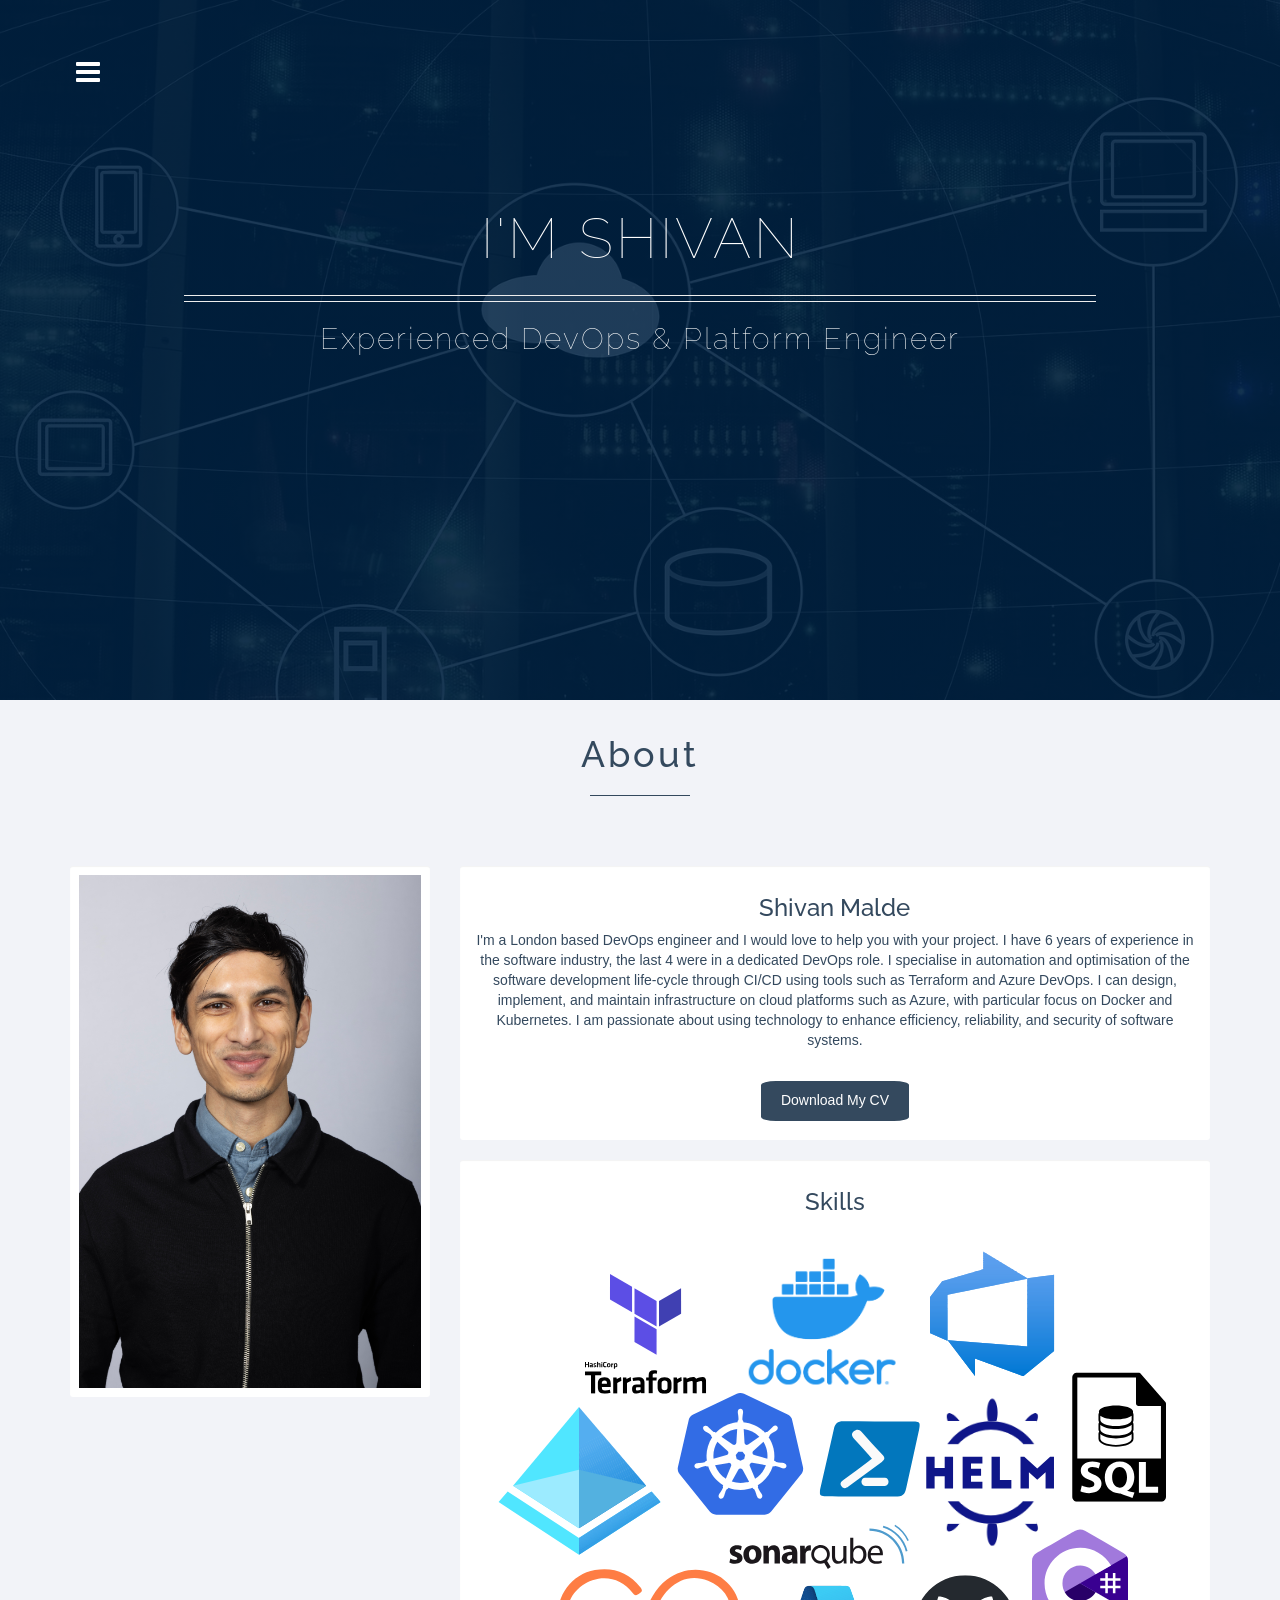
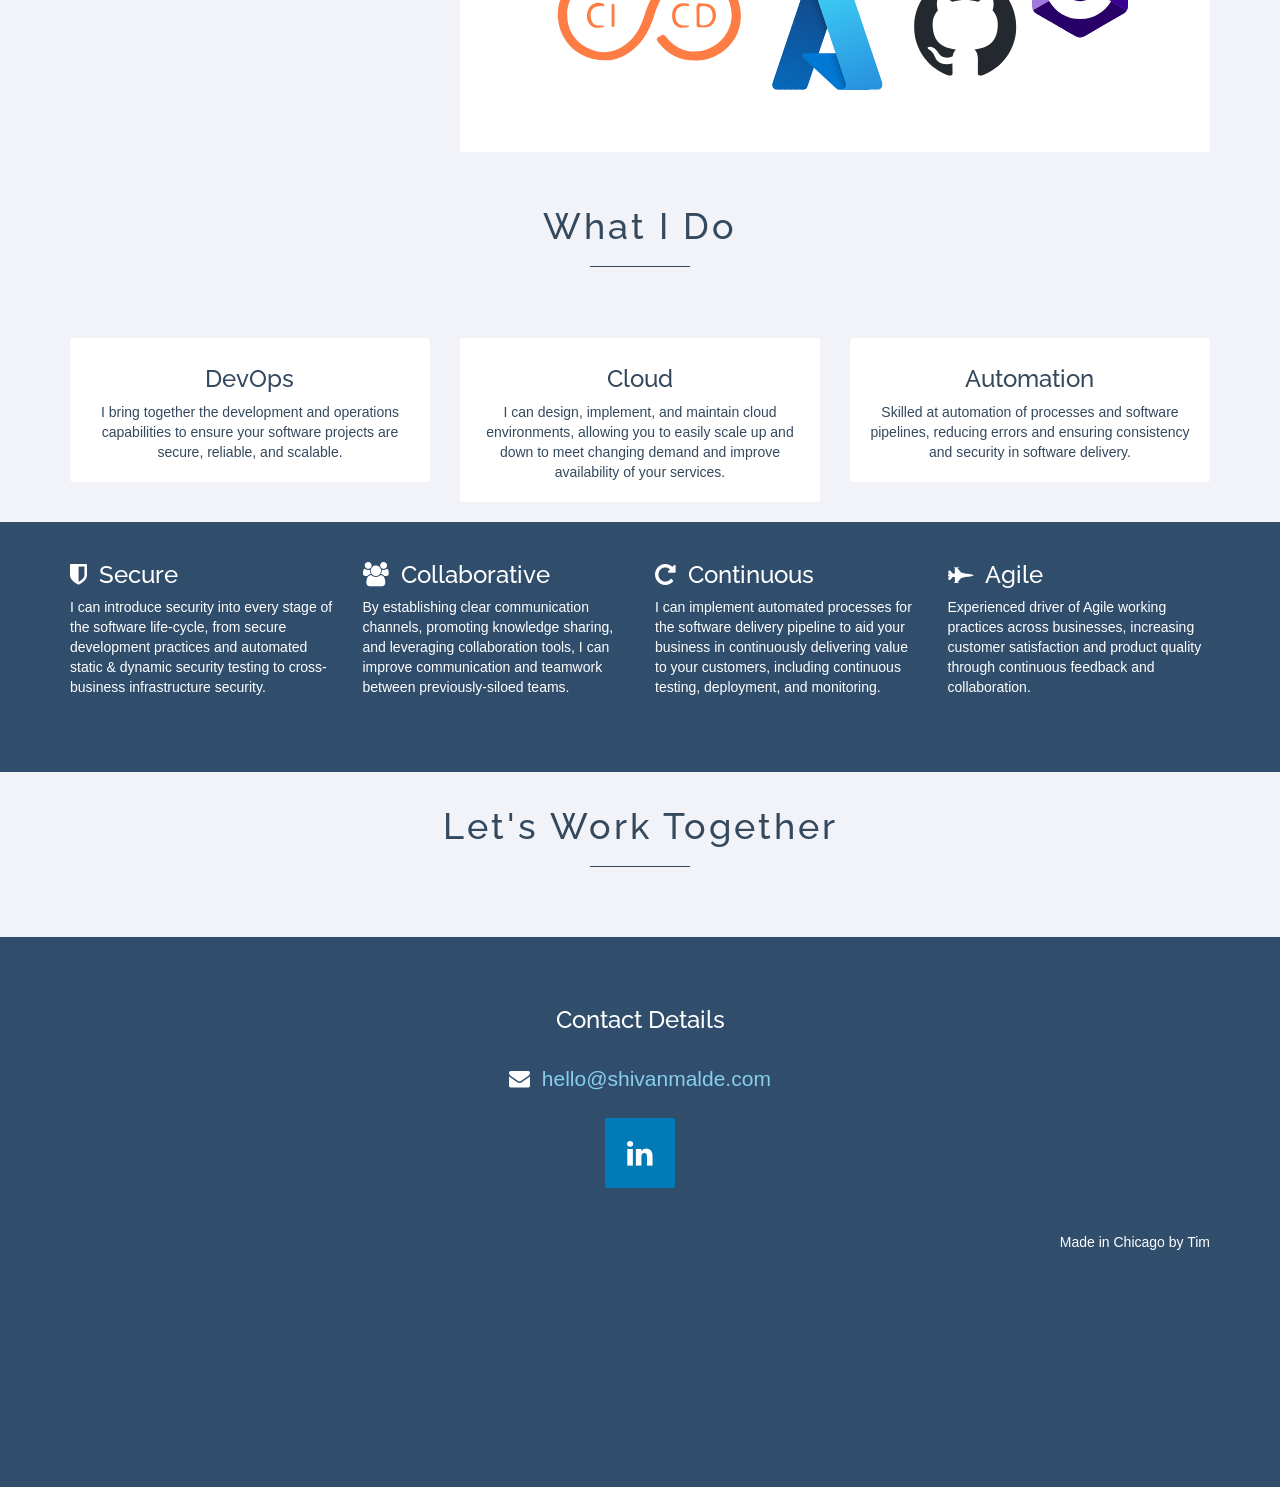
==== src/index.html @ 167e72a2 "Relocating website src to subfolder" ====
<!DOCTYPE html>
<html lang="en">

<head>
  <meta charset="UTF-8">
  <title>Shivan Malde - Personal Website</title>
  <meta charset="UTF-8">
  <link rel="icon" type="image/x-icon" href="favicon.ico">
  <meta http-equiv="X-UA-Compatible" content="IE=edge">
  <meta name="viewport" content="width=device-width, initial-scale=1">
  <meta name="description" content="The personal website of Shivan Malde, DevOps Engineer">
  <meta name="author" content="Shivan Malde">
  <link rel='stylesheet' href='https://netdna.bootstrapcdn.com/font-awesome/4.7.0/css/font-awesome.min.css'>
  <link rel='stylesheet' href='https://fonts.googleapis.com/css?family=Raleway:100,500'>
  <link rel="stylesheet" href="./style.css">

</head>

<body>
  <!-- partial:index.partial.html -->
  <html lang="en">

  <body>

    <nav class="main-nav" id="main-nav">
      <div style="height:80px;background: rgb(51,74,92);padding-top: 1px;">
        <h2 class="text-center" style="color:#fff; letter-spacing:2px;">MENU</h2>
      </div>
      <ul class="nav nav-pills nav-stacked">
        <li class="active"><a href="#"><i class="fa fa-home fa-fw"></i>&nbsp; Home</a></li>
        <li><a href="#about"><i class="fa fa-user fa-fw"></i>&nbsp; About</a></li>
        <li><a href="#what-i-do"><i class="fa fa-signal fa-fw"></i>&nbsp; What I do</a></li>
        <!-- <li><a href="#work"><i class="fa fa-briefcase fa-fw"></i>&nbsp; Recent Work</a></li> -->
        <li><a href="#contact"><i class="fa fa-envelope-o fa-fw"></i>&nbsp; Contact</a></li>
      </ul>
    </nav>

    <div class="page-wrap">

      <div class="jumbotron">
        <div style="margin-top:130px" class="container">
          <a href="#main-nav" class="h5 open-menu"><i
              style="color:#fff; position: relative; bottom:120px; cursor:pointer;"
              class="fa fa-bars fa-2x fa-fw"></i></a>
          <a href="#" class="h5 close-menu"><i style="color:#fff; position: relative; bottom:120px; cursor:pointer;"
              class="fa fa-times fa-2x fa-fw"></i></a>
          <h1>I'm Shivan</h1>
          <div class="spacer"></div>
          <hr>
          <hr>
          <h2 class="text-center">Experienced DevOps & platform engineer</h2>
        </div>
      </div>

      <div class="section" id="about">
        <h1>About</h1>
        <hr>
      </div>

      <div class="container">
        <div class="row">
          <div class="col-md-4">
            <div class="well">
              <img src="img/pro_portrait.jpg" style="height:100%; width:100%">
            </div>
          </div>
          <div class="col-md-8">
            <div class="well">
              <h3>Shivan Malde</h3>
              <p>I'm a London based DevOps engineer and I would love to help you with your project.
                I have 6 years of experience in the software industry, the last 4 were in a dedicated DevOps role.
                I specialise in automation and optimisation of the software development life-cycle through CI/CD using
                tools such as
                Terraform and Azure DevOps.
                I can design, implement, and maintain infrastructure on cloud platforms such as Azure, with particular
                focus on Docker and Kubernetes.
                I am passionate about using technology to enhance efficiency, reliability, and security of software
                systems.
              </p>
              <div class="spacer"></div>
              <p><a href="/docs/SM devops-engineer.pdf" class="btn btn-default">Download my CV</a></p>
            </div>
          </div>
          <div class="col-md-8">
            <div class="well">
              <h3>Skills</h3>
              <img src="img/SkillsLogos.svg" style="height:100%; width:100%">
            </div>
          </div>

        </div><!--/.row-->
      </div><!--/.container-->

      <div class="section" id="what-i-do">
        <h1>What I Do</h1>
        <hr>
      </div>
      <div class="container">
        <div class="row">
          <div class="col-md-4">
            <div class="well">
              <h3>DevOps</h3>
              <p>I bring together the development and operations capabilities to ensure your software projects are
                secure, reliable, and scalable.
              </p>
            </div>
          </div>

          <div class="col-md-4">
            <div class="well">
              <h3>Cloud</h3>
              <p>I can design, implement, and maintain cloud environments, allowing you to easily scale up and down to
                meet
                changing demand and improve availability of your services.
              </p>
            </div>
          </div>

          <div class="col-md-4">
            <div class="well">
              <h3>Automation</h3>
              <p>Skilled at automation of processes and software pipelines, reducing errors and ensuring consistency
                and security in software delivery.
              </p>
            </div>
          </div>

        </div><!--/.row-->
      </div><!--/.container-->
      <div class="work visible-lg" style="height:250px !important;">
        <div class="container">
          <div class="row">
            <div class="col-md-3">
              <h3><i class="fa fa-shield"></i>&nbsp; Secure</h3>
              <p>
                I can introduce security into every stage of the software life-cycle, from secure development practices
                and automated
                static & dynamic security testing to cross-business infrastructure security.
              </p>
            </div>
            <div class="col-md-3">
              <h3><i class="fa fa-users"></i>&nbsp; Collaborative </h3>
              <p>
                By establishing clear communication channels, promoting knowledge sharing, and leveraging collaboration
                tools, I can
                improve communication and teamwork between previously-siloed teams.
              </p>
            </div>
            <div class="col-md-3">
              <h3><i class="fa fa-repeat"></i>&nbsp; Continuous</h3>
              <p>
                I can implement automated processes for the software delivery pipeline to aid your business in
                continuously
                delivering value to your customers, including continuous testing, deployment, and monitoring.
              </p>
            </div>
            <div class="col-md-3">
              <h3><i class="fa fa-fighter-jet"></i>&nbsp; Agile</h3>
              <p>Experienced driver of Agile working practices across businesses, increasing customer satisfaction and
                product
                quality through continuous feedback and collaboration.
              </p>
            </div>
          </div><!--/.row-->
        </div><!--/.container-->
      </div><!--/.work-->
      <!--mobile work-->
      <div class="container hidden-lg">
        <div class="row">
          <div class="col-md-12 col-sm-12 col-xs-12">
            <div class="well">
              <h3><i class="fa fa-repeat"></i>&nbsp; DevOps</h3>
              <p>I bring together the development and operations capabilities to ensure your software projects are
                secure,
                reliable, and scalable.
              </p>
            </div>
          </div>
          <div class="col-md-12 col-sm-12 col-xs-12">
            <div class="well">
              <h3><i class="fa fa-cloud-upload"></i>&nbsp; Cloud</h3>
              <p>I can design, implement, and maintain cloud environments, allowing you to easily scale up and down to
                meet
                changing demand and improve availability of your services.
              </p>
            </div>
          </div>
          <div class="col-md-12 col-sm-12 col-xs-12">
            <div class="well">
              <h3><i class="fa fa-android"></i>&nbsp; Automation</h3>
              <p>Skilled at automation of processes and software pipelines, reducing errors and ensuring consistency and
                security in software delivery.
              </p>
            </div>
          </div>
          <div class="col-md-12 col-sm-12 col-xs-12">
            <div class="well">
              <h3><i class="fa fa-fighter-jet"></i>&nbsp; Agile</h3>
              <p>Experienced driver of Agile working practices across businesses, increasing customer satisfaction and
                product
                quality through continuous feedback and collaboration.
              </p>
            </div>
          </div>
        </div><!--/.row-->
      </div><!--/.container and mobile work-->

      <!--<div class="hidden-xs"><div class="work-together" id="contact">LETS WORK TOGETHER</div></div>-->
      <div class="section" id="contact">
        <h1>Let&apos;s Work Together</h1>
        <hr>
      </div>

      <div class="work-together">
        <div class="container">
          <div class="row">
            <div class="col-lg-12 col-md-4">
              <h3 class="contactdetails">Contact Details</h3>
              <div class="spacer"></div>
              <p class="lead"><i class="fa fa-envelope"></i>&nbsp; <a
                  href="mailto:hello@shivanmalde.com">hello@shivanmalde.com</a>
              </p>
              <div class="socials">
                <a href="https://www.linkedin.com/in/shivanmalde/" class="fa fa-linkedin"></a>
              </div>

            </div>
          </div><!--/.row-->
        </div><!--/.container-->
        <div class="container">
          <div class="spacer"></div>
          <div class="spacer"></div>
          <footer>

            <p class="pull-right">Made in Chicago by Tim</p>
          </footer>
        </div>
      </div><!--/.work-together-->

    </div><!--/.page-wrap-->
  </body>

  </html>
  <!-- partial -->

</body>

</html>
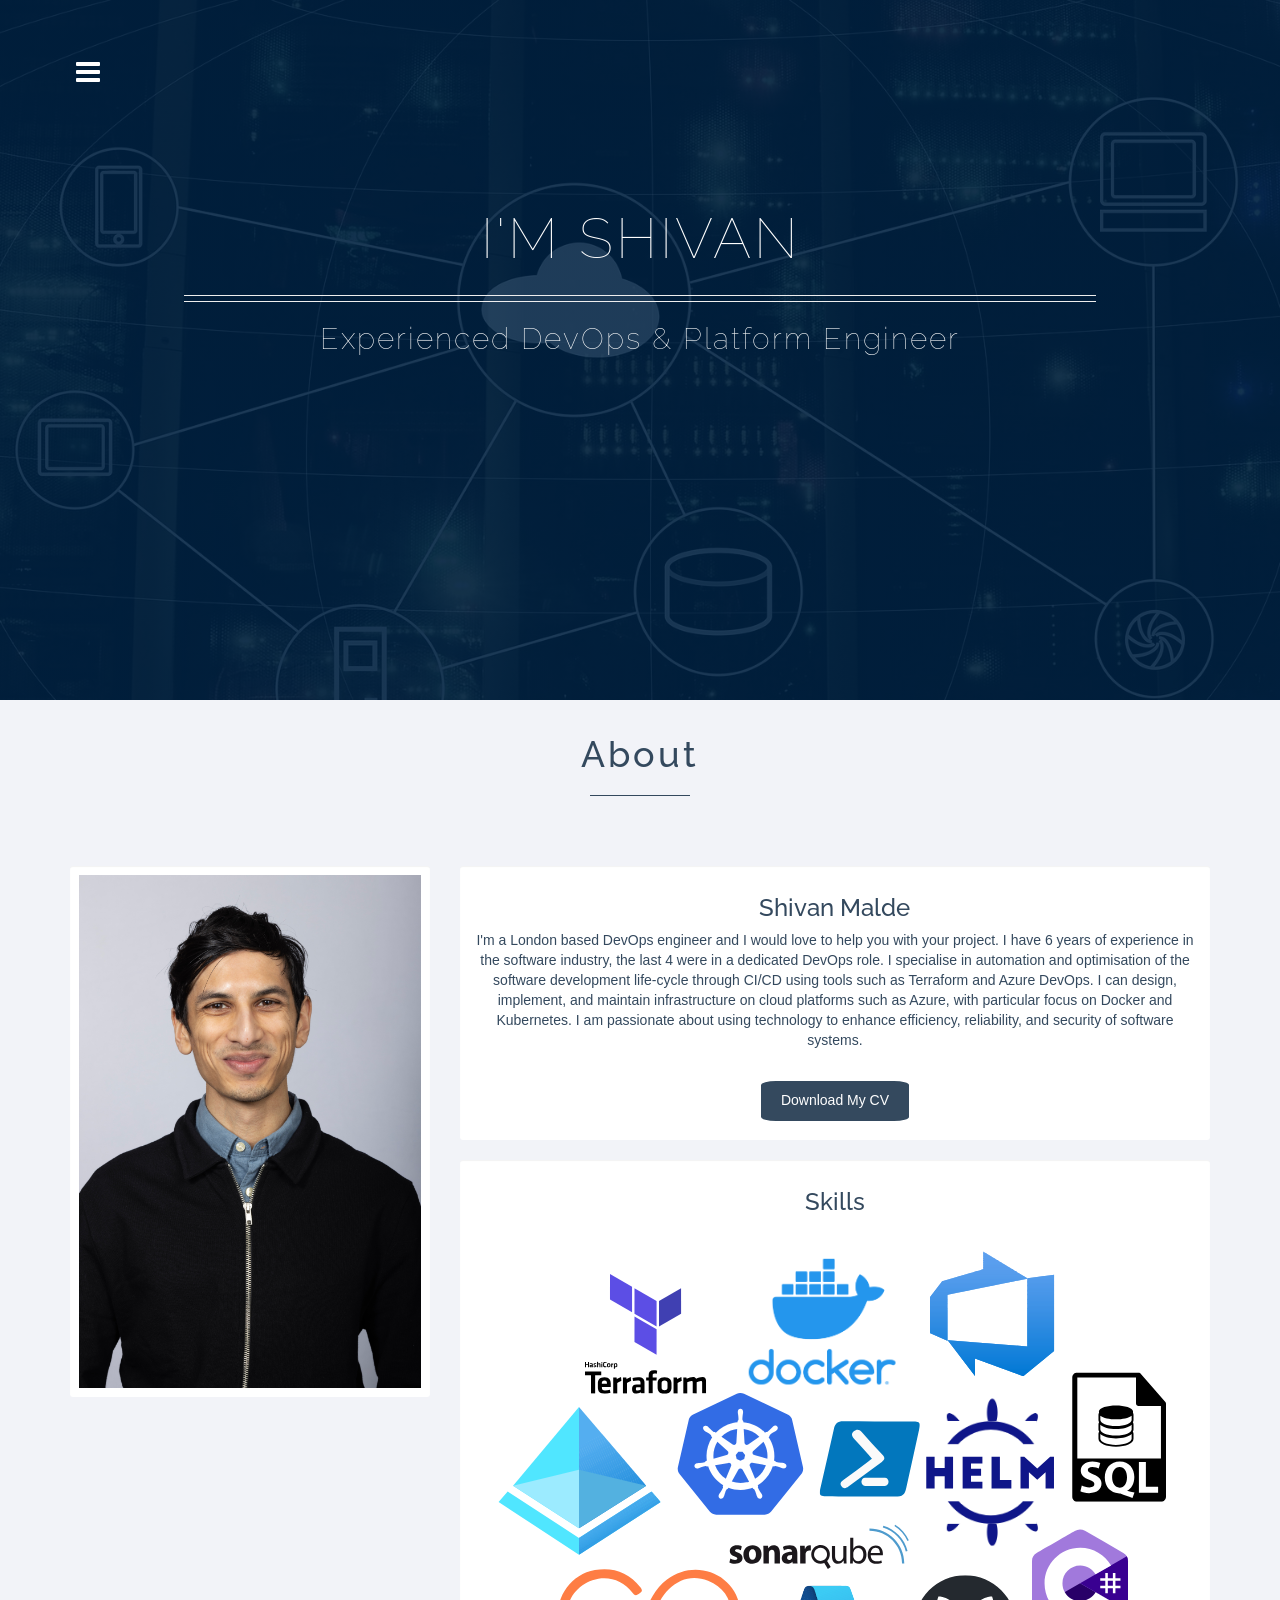
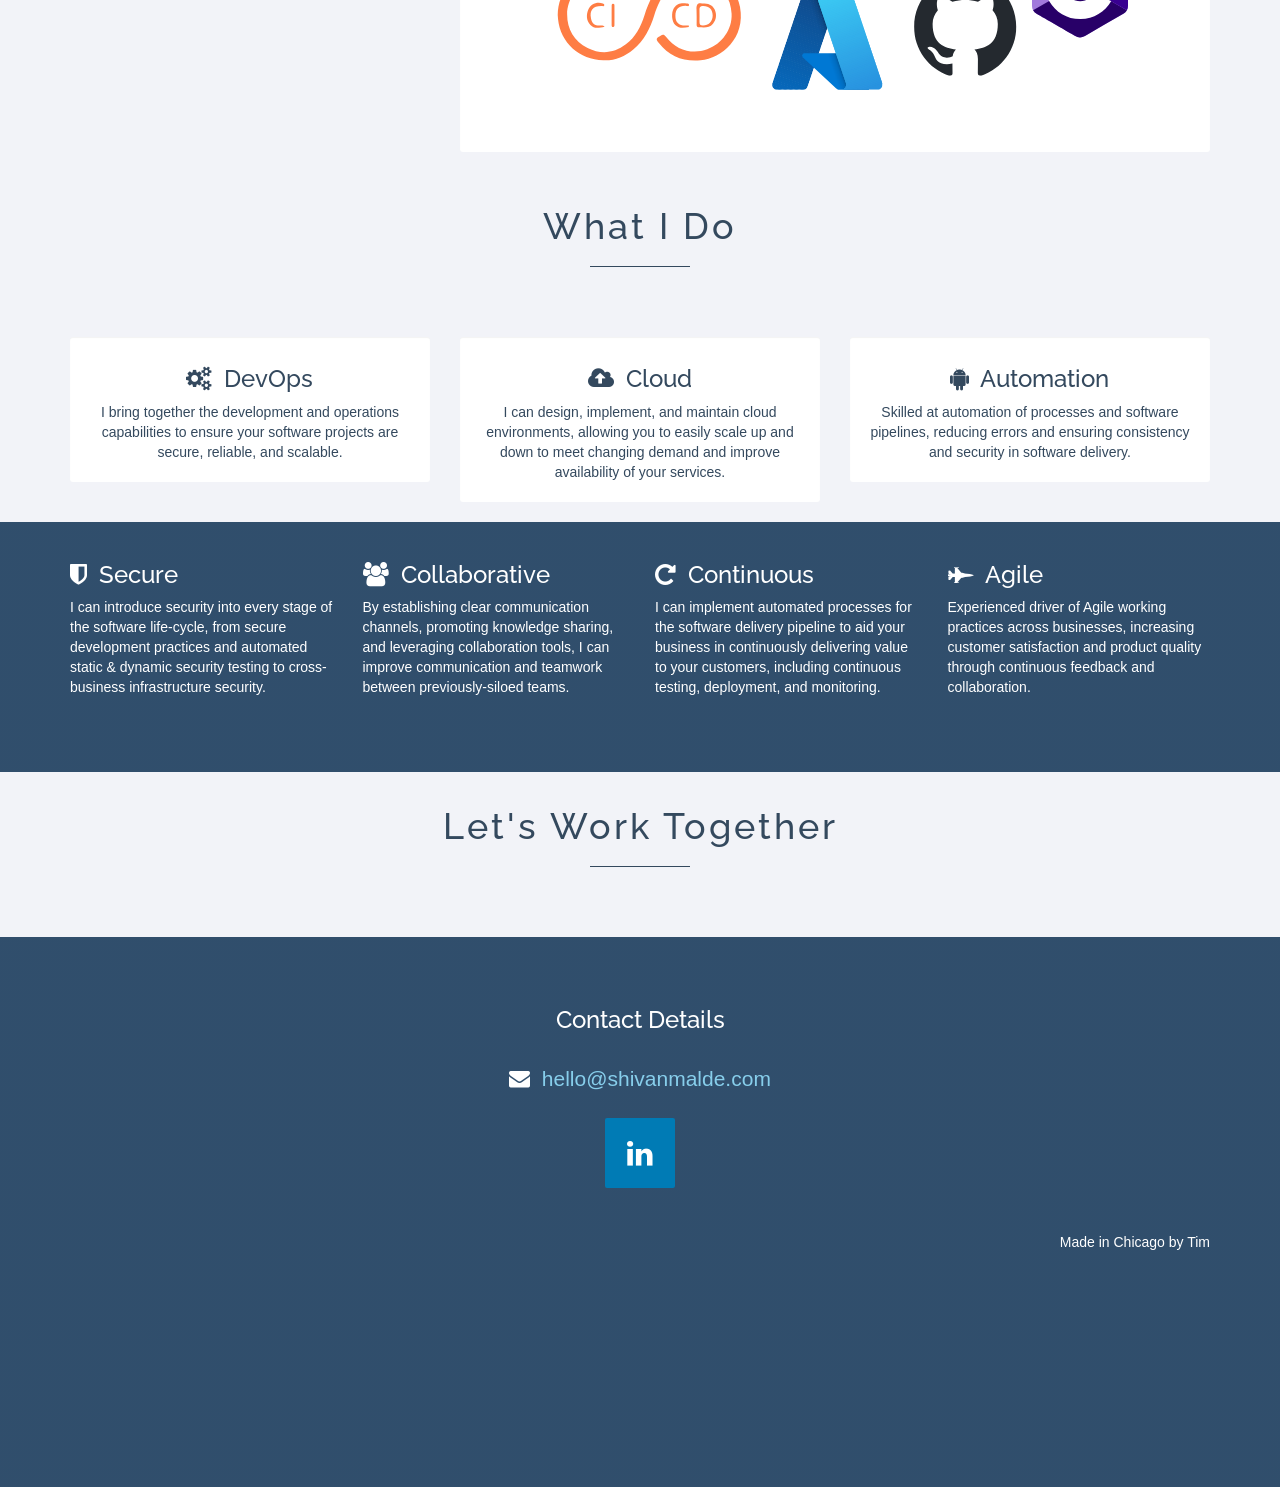
==== commit e61979ee: "Additions to What I Do section" ====
--- a/src/index.html
+++ b/src/index.html
@@ -99,7 +99,7 @@
         <div class="row">
           <div class="col-md-4">
             <div class="well">
-              <h3>DevOps</h3>
+              <h3><i class="fa fa-cogs"></i>&nbsp; DevOps</h3>
               <p>I bring together the development and operations capabilities to ensure your software projects are
                 secure, reliable, and scalable.
               </p>
@@ -108,7 +108,7 @@
 
           <div class="col-md-4">
             <div class="well">
-              <h3>Cloud</h3>
+              <h3><i class="fa fa-cloud-upload"></i>&nbsp; Cloud</h3>
               <p>I can design, implement, and maintain cloud environments, allowing you to easily scale up and down to
                 meet
                 changing demand and improve availability of your services.
@@ -118,7 +118,7 @@
 
           <div class="col-md-4">
             <div class="well">
-              <h3>Automation</h3>
+              <h3><i class="fa fa-android"></i>&nbsp; Automation</h3>
               <p>Skilled at automation of processes and software pipelines, reducing errors and ensuring consistency
                 and security in software delivery.
               </p>
@@ -169,27 +169,31 @@
         <div class="row">
           <div class="col-md-12 col-sm-12 col-xs-12">
             <div class="well">
-              <h3><i class="fa fa-repeat"></i>&nbsp; DevOps</h3>
-              <p>I bring together the development and operations capabilities to ensure your software projects are
-                secure,
-                reliable, and scalable.
-              </p>
-            </div>
-          </div>
-          <div class="col-md-12 col-sm-12 col-xs-12">
-            <div class="well">
-              <h3><i class="fa fa-cloud-upload"></i>&nbsp; Cloud</h3>
-              <p>I can design, implement, and maintain cloud environments, allowing you to easily scale up and down to
-                meet
-                changing demand and improve availability of your services.
-              </p>
-            </div>
-          </div>
-          <div class="col-md-12 col-sm-12 col-xs-12">
-            <div class="well">
-              <h3><i class="fa fa-android"></i>&nbsp; Automation</h3>
-              <p>Skilled at automation of processes and software pipelines, reducing errors and ensuring consistency and
-                security in software delivery.
+              <h3><i class="fa fa-shield"></i>&nbsp; Secure</h3>
+              <p>
+                I can introduce security into every stage of the software life-cycle, from secure development practices
+                and automated
+                static & dynamic security testing to cross-business infrastructure security.
+              </p>
+            </div>
+          </div>
+          <div class="col-md-12 col-sm-12 col-xs-12">
+            <div class="well">
+              <h3><i class="fa fa-users"></i>&nbsp; Collaborative </h3>
+              <p>
+                By establishing clear communication channels, promoting knowledge sharing, and leveraging collaboration
+                tools, I can
+                improve communication and teamwork between previously-siloed teams.
+              </p>
+            </div>
+          </div>
+          <div class="col-md-12 col-sm-12 col-xs-12">
+            <div class="well">
+              <h3><i class="fa fa-repeat"></i>&nbsp; Continuous</h3>
+              <p>
+                I can implement automated processes for the software delivery pipeline to aid your business in
+                continuously
+                delivering value to your customers, including continuous testing, deployment, and monitoring.
               </p>
             </div>
           </div>
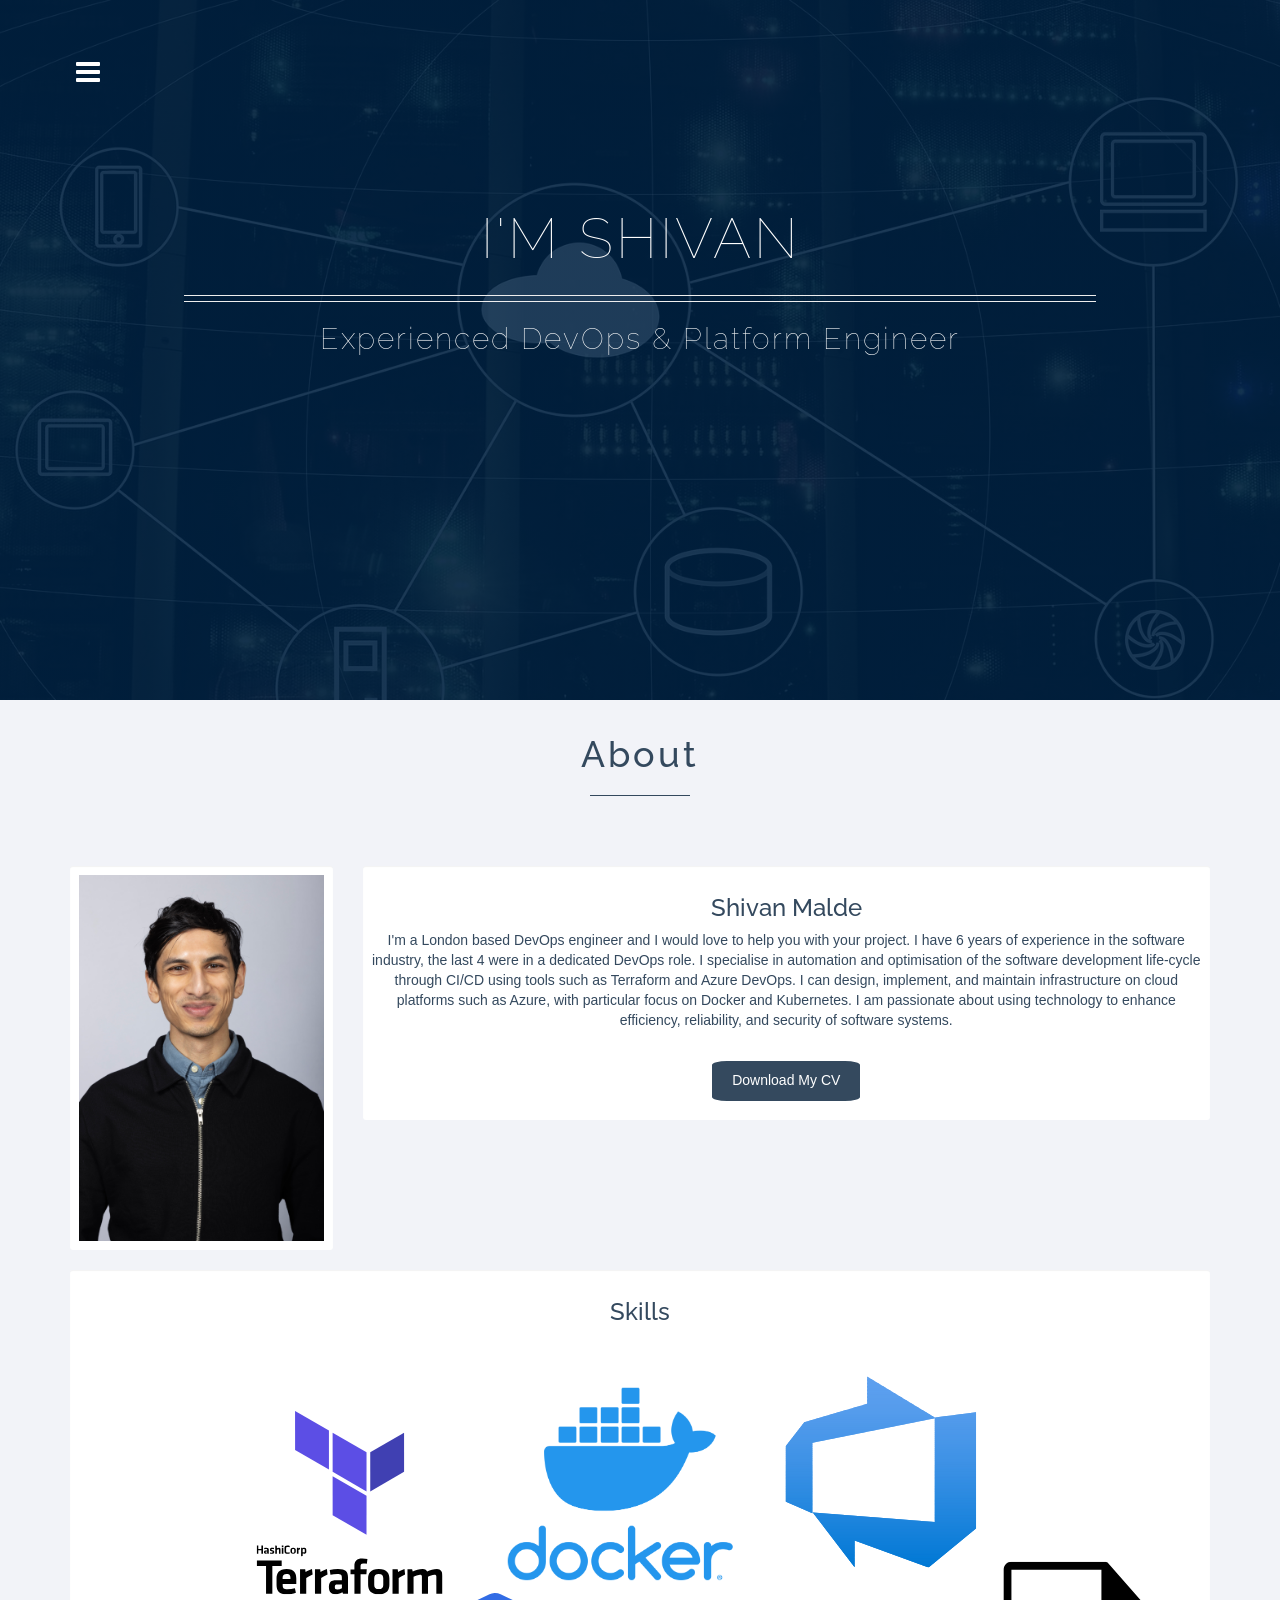
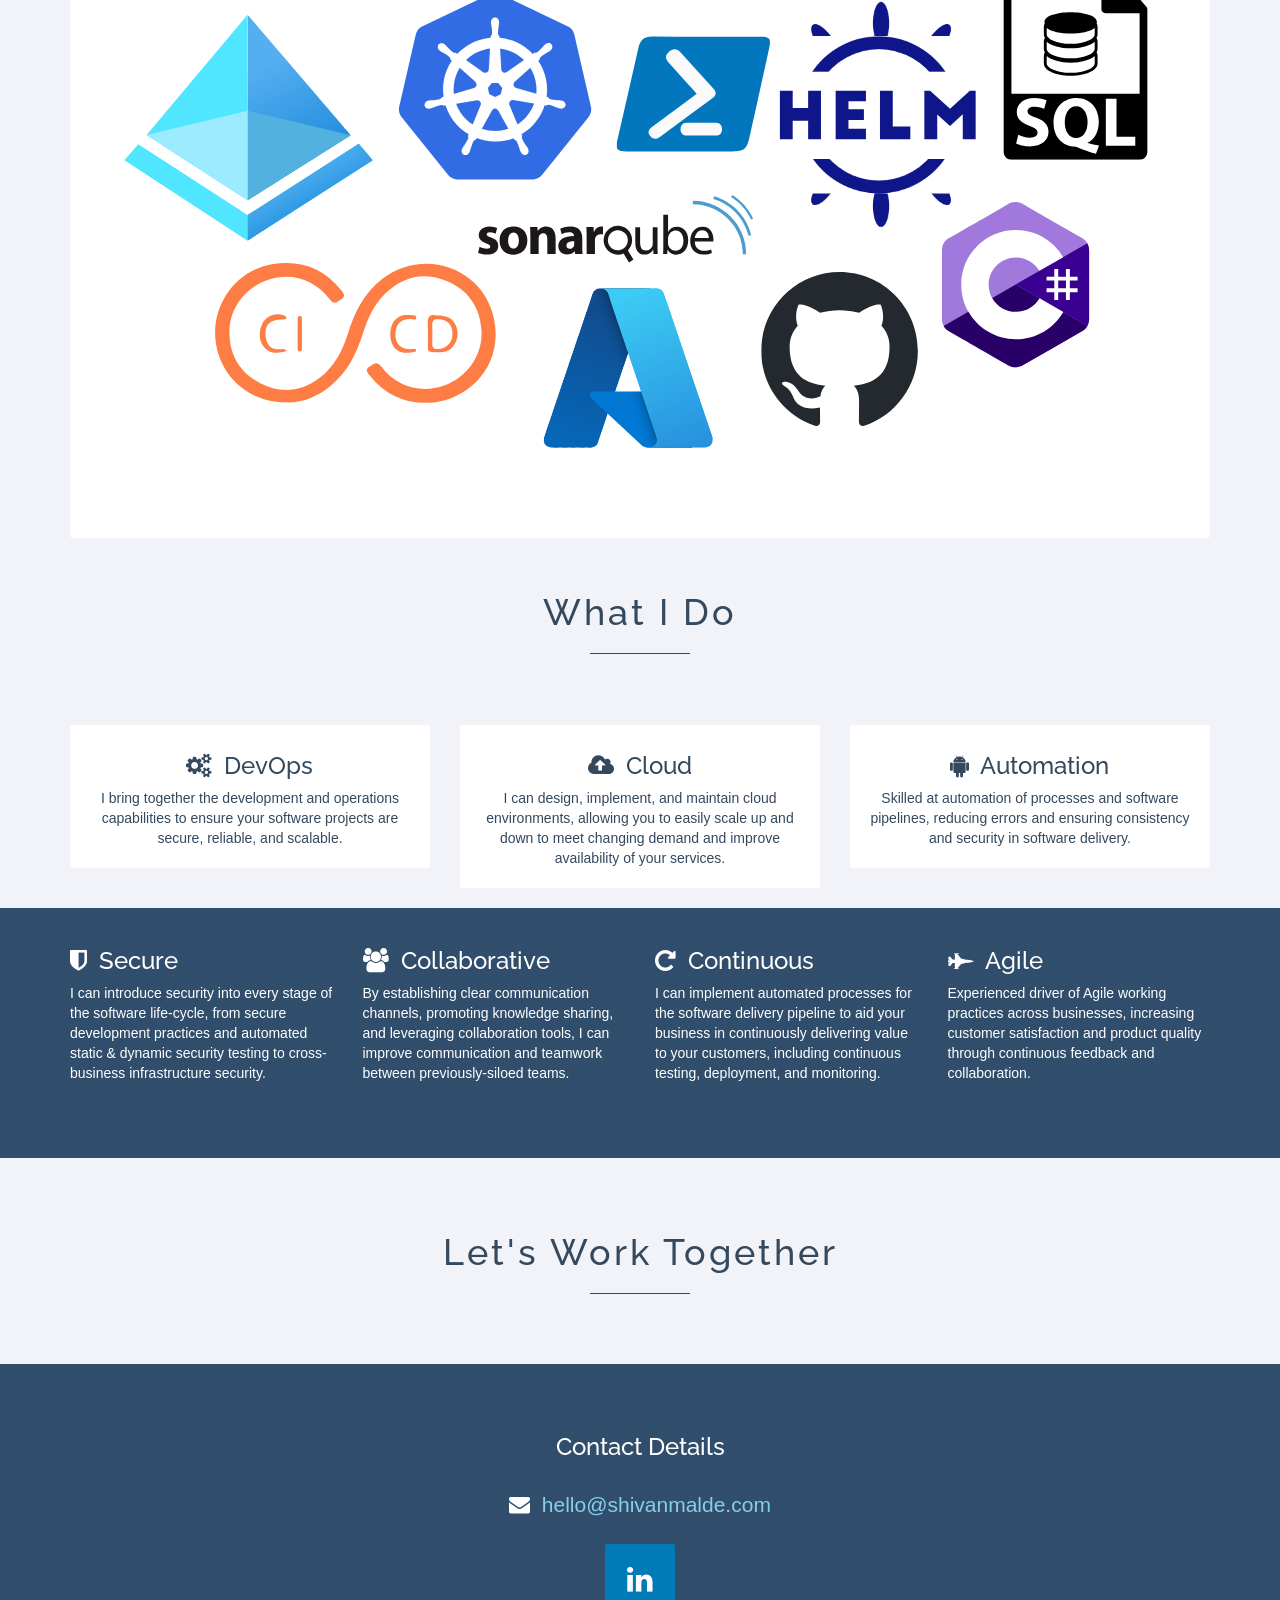
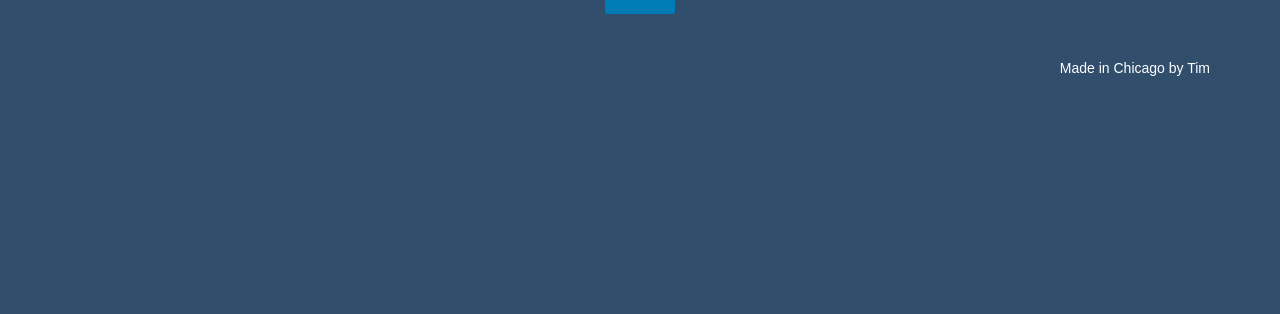
==== commit 53426332: "Presentation improvements" ====
--- a/src/index.html
+++ b/src/index.html
@@ -59,12 +59,12 @@
 
       <div class="container">
         <div class="row">
-          <div class="col-md-4">
+          <div class="col-md-3">
             <div class="well">
               <img src="img/pro_portrait.jpg" style="height:100%; width:100%">
             </div>
           </div>
-          <div class="col-md-8">
+          <div class="col-md-9">
             <div class="well">
               <h3>Shivan Malde</h3>
               <p>I'm a London based DevOps engineer and I would love to help you with your project.
@@ -78,17 +78,18 @@
                 systems.
               </p>
               <div class="spacer"></div>
-              <p><a href="/docs/SM devops-engineer.pdf" class="btn btn-default">Download my CV</a></p>
-            </div>
-          </div>
-          <div class="col-md-8">
+              <p><a href="docs/SM devops-engineer.pdf" class="btn btn-default">Download my CV</a></p>
+            </div>
+          </div>
+        </div><!--/.row-->
+        <div class="row">
+          <div class="col-md-12">
             <div class="well">
               <h3>Skills</h3>
               <img src="img/SkillsLogos.svg" style="height:100%; width:100%">
             </div>
           </div>
-
-        </div><!--/.row-->
+        </div>
       </div><!--/.container-->
 
       <div class="section" id="what-i-do">
@@ -211,6 +212,7 @@
 
       <!--<div class="hidden-xs"><div class="work-together" id="contact">LETS WORK TOGETHER</div></div>-->
       <div class="section" id="contact">
+        <div class="spacer"></div>
         <h1>Let&apos;s Work Together</h1>
         <hr>
       </div>
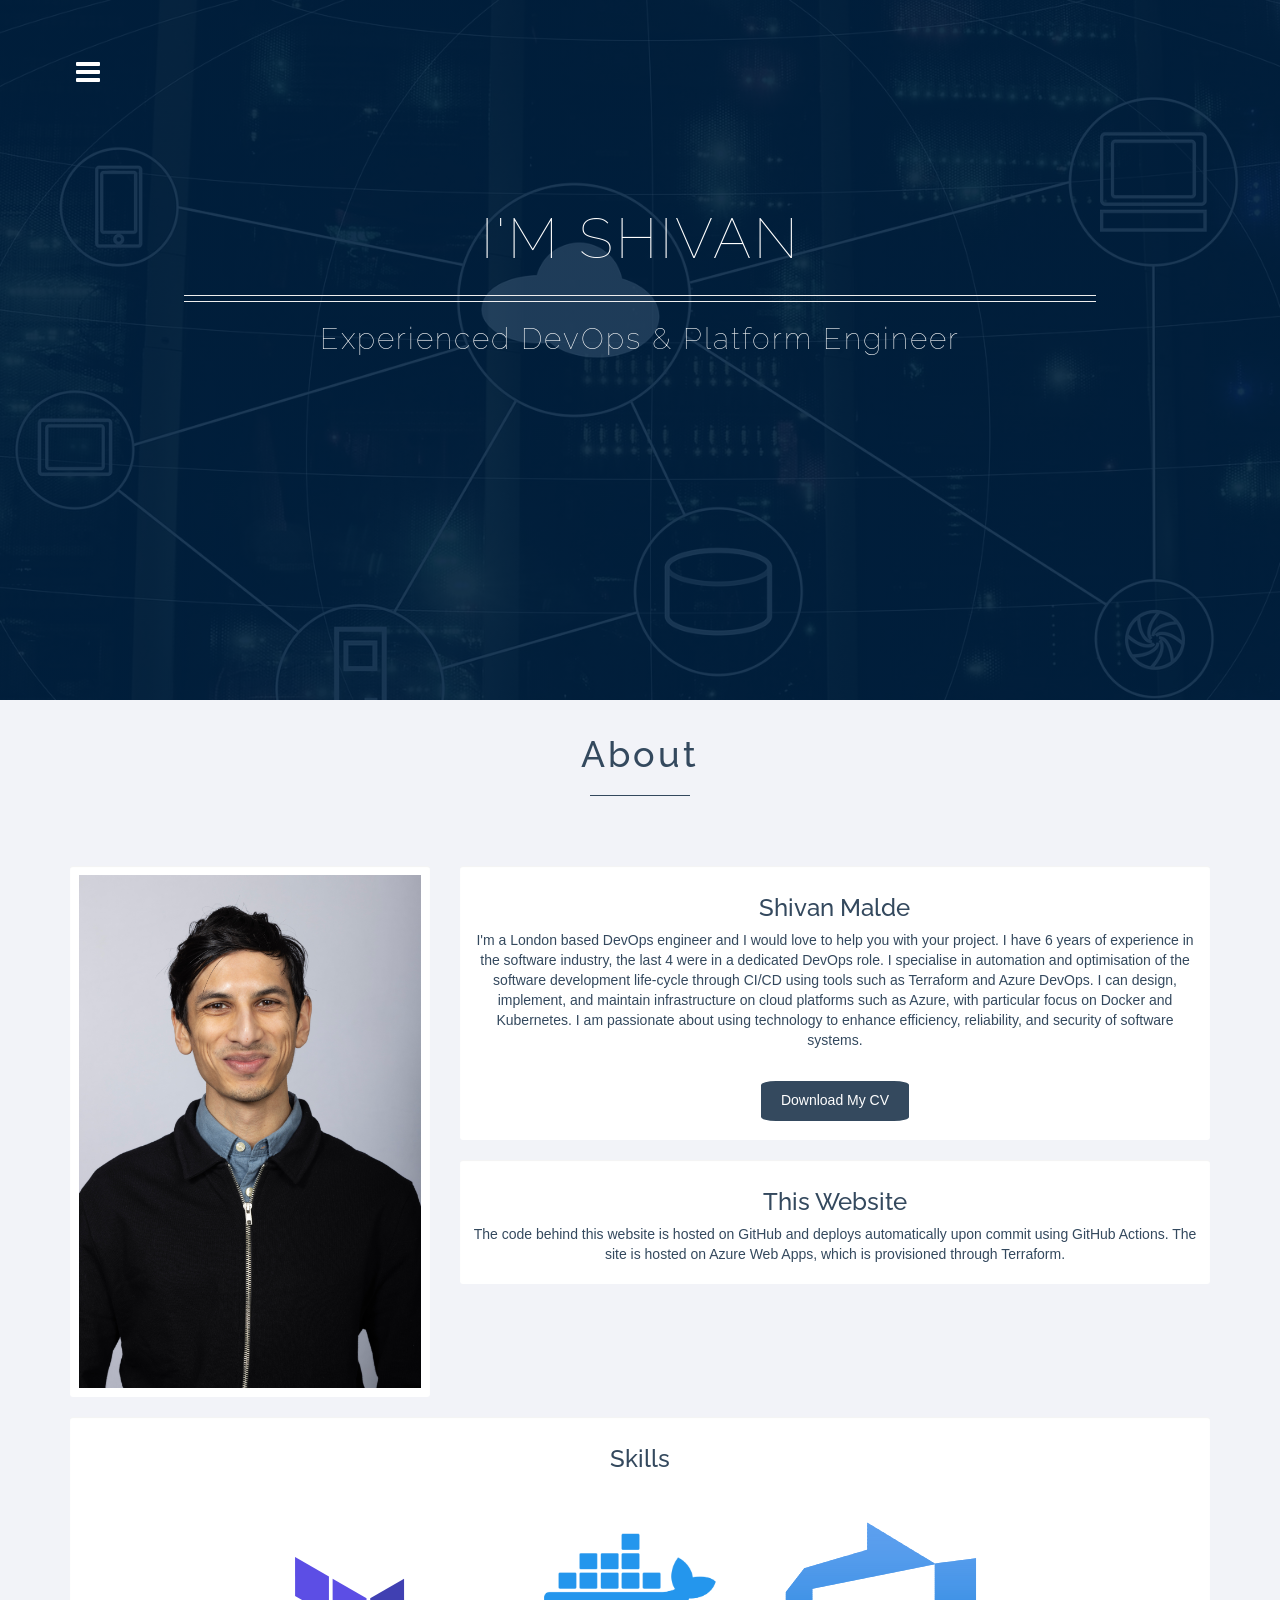
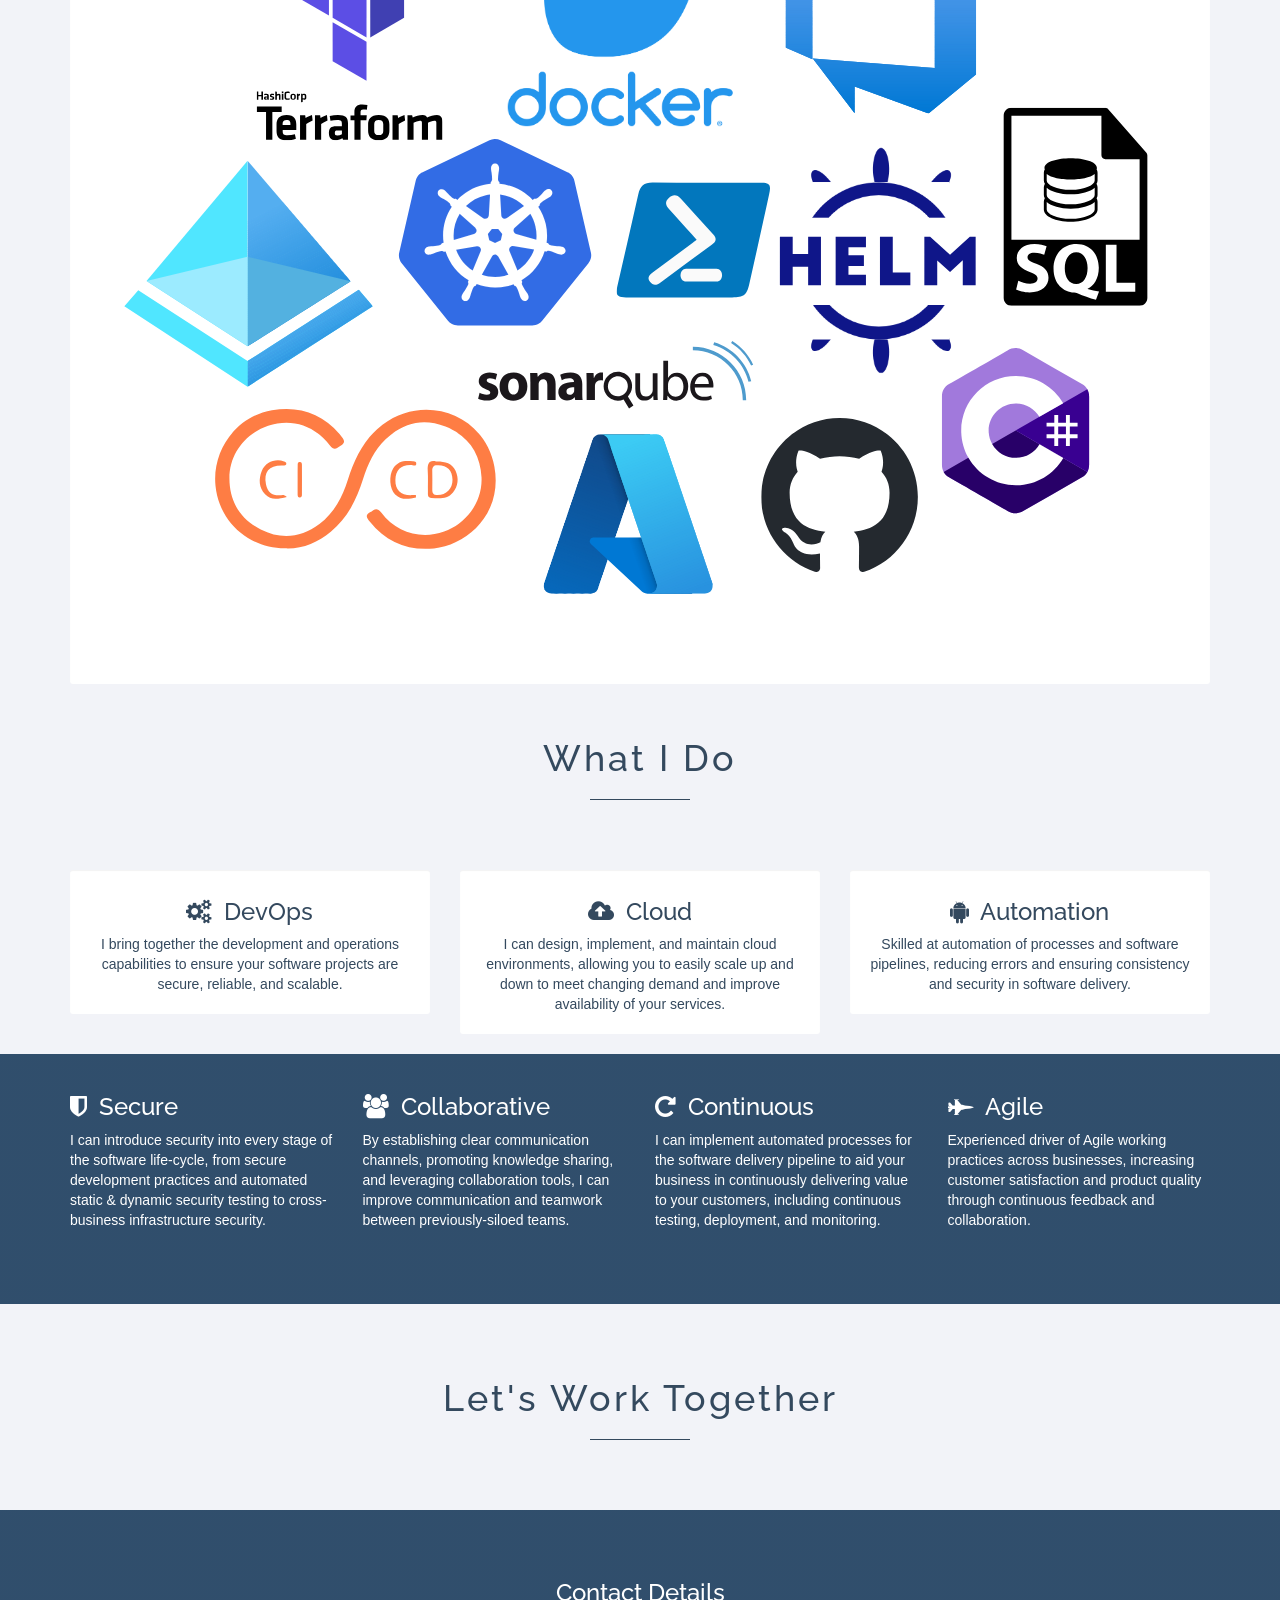
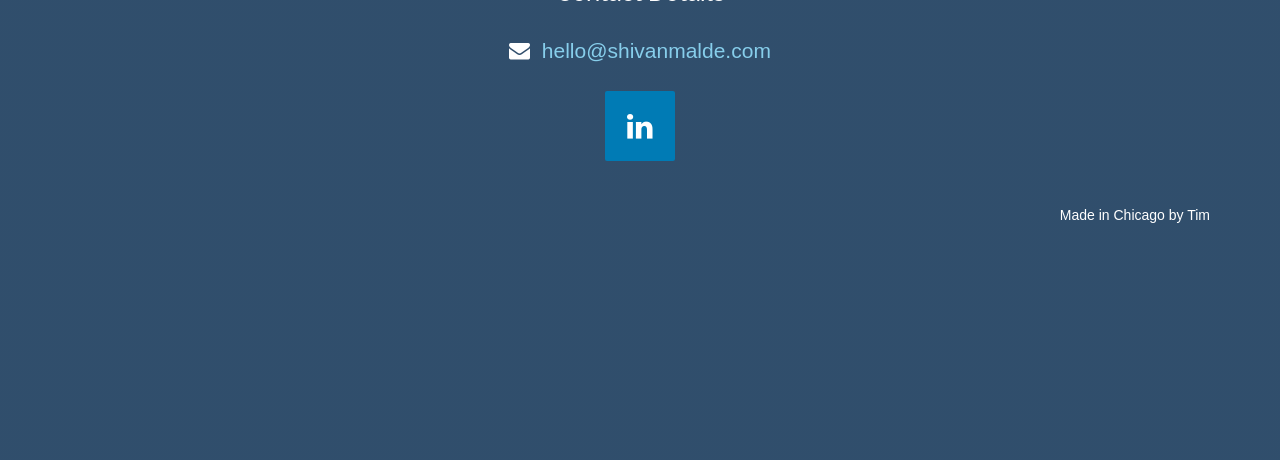
==== commit 7598b1b3: "Adding section for how website is hosted" ====
--- a/src/index.html
+++ b/src/index.html
@@ -59,12 +59,12 @@
 
       <div class="container">
         <div class="row">
-          <div class="col-md-3">
+          <div class="col-md-4">
             <div class="well">
               <img src="img/pro_portrait.jpg" style="height:100%; width:100%">
             </div>
           </div>
-          <div class="col-md-9">
+          <div class="col-md-8">
             <div class="well">
               <h3>Shivan Malde</h3>
               <p>I'm a London based DevOps engineer and I would love to help you with your project.
@@ -81,6 +81,14 @@
               <p><a href="docs/SM devops-engineer.pdf" class="btn btn-default">Download my CV</a></p>
             </div>
           </div>
+          <div class="col-md-8">
+            <div class="well">
+              <h3>This Website</h3>
+              <p>The code behind this website is hosted on GitHub and deploys automatically upon commit using GitHub 
+                Actions. The site is hosted on Azure Web Apps, which is provisioned through Terraform.
+              </p>
+            </div>
+          </div>
         </div><!--/.row-->
         <div class="row">
           <div class="col-md-12">
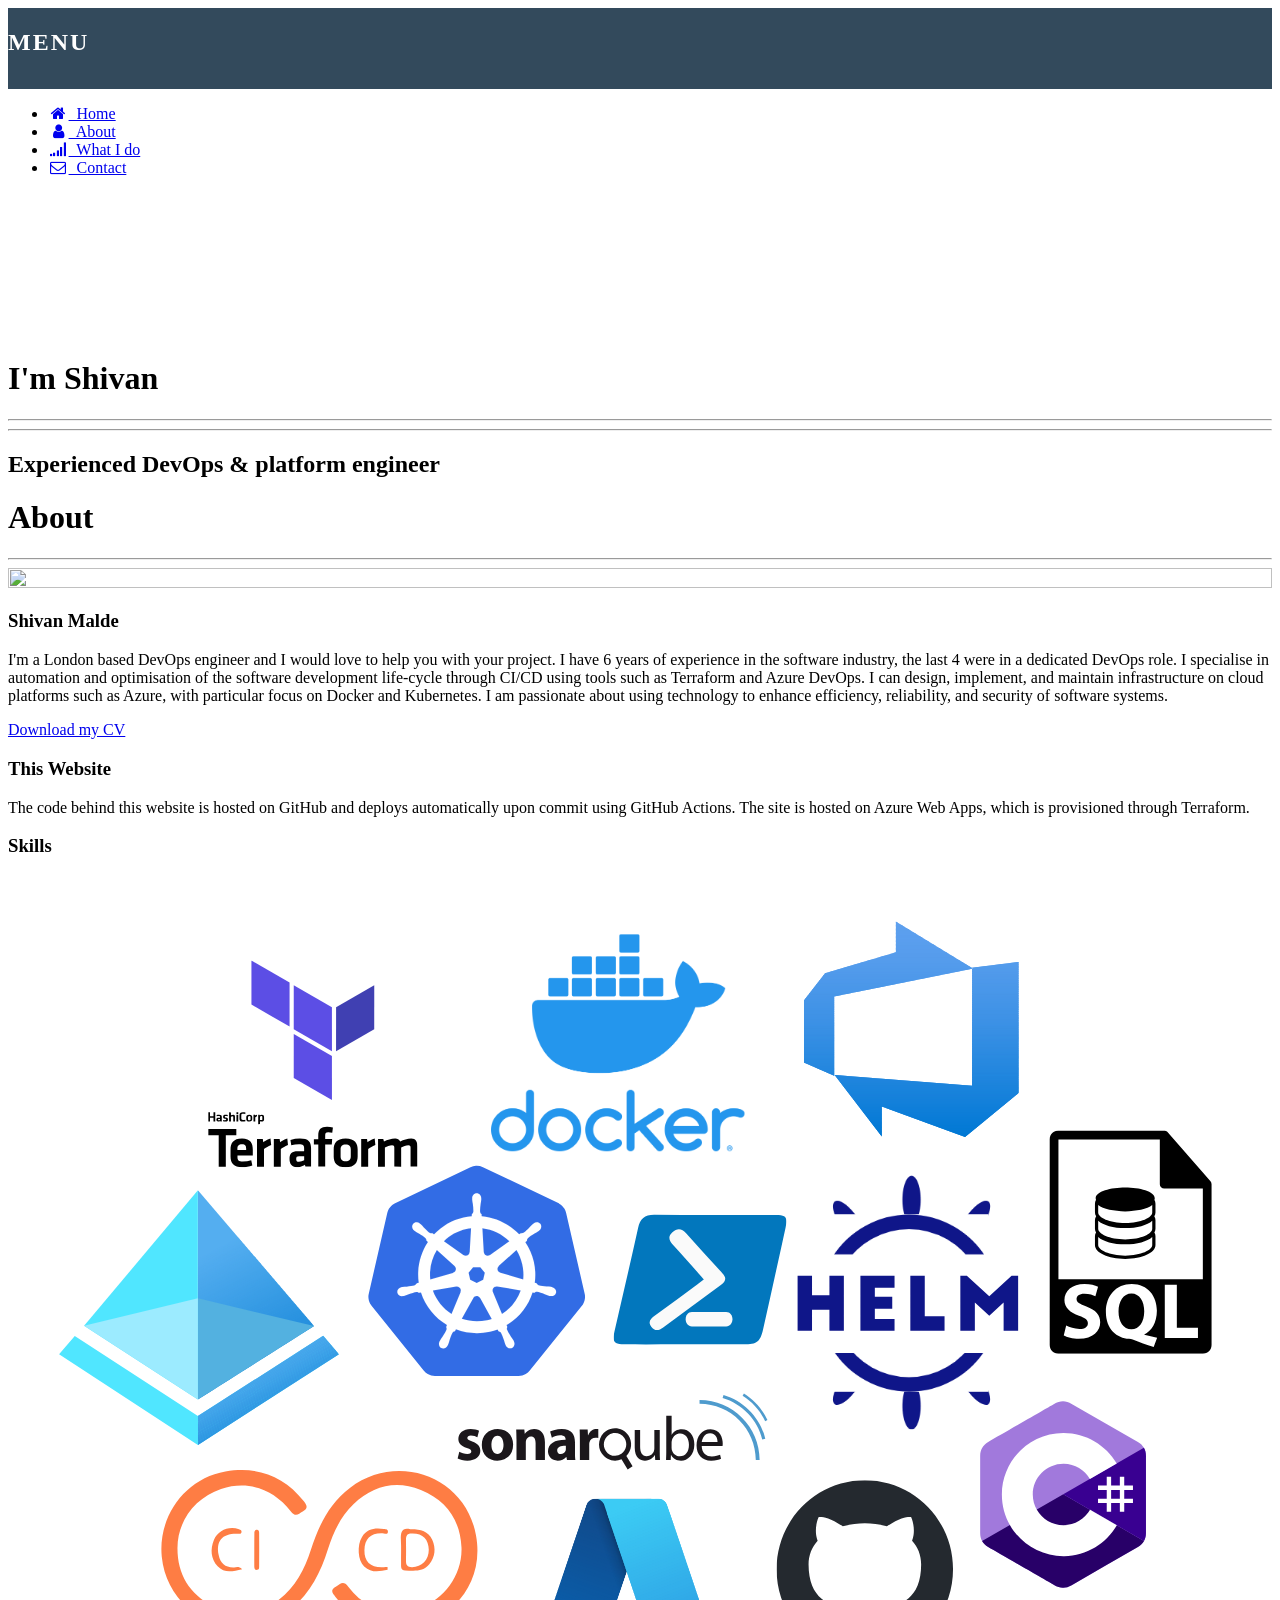
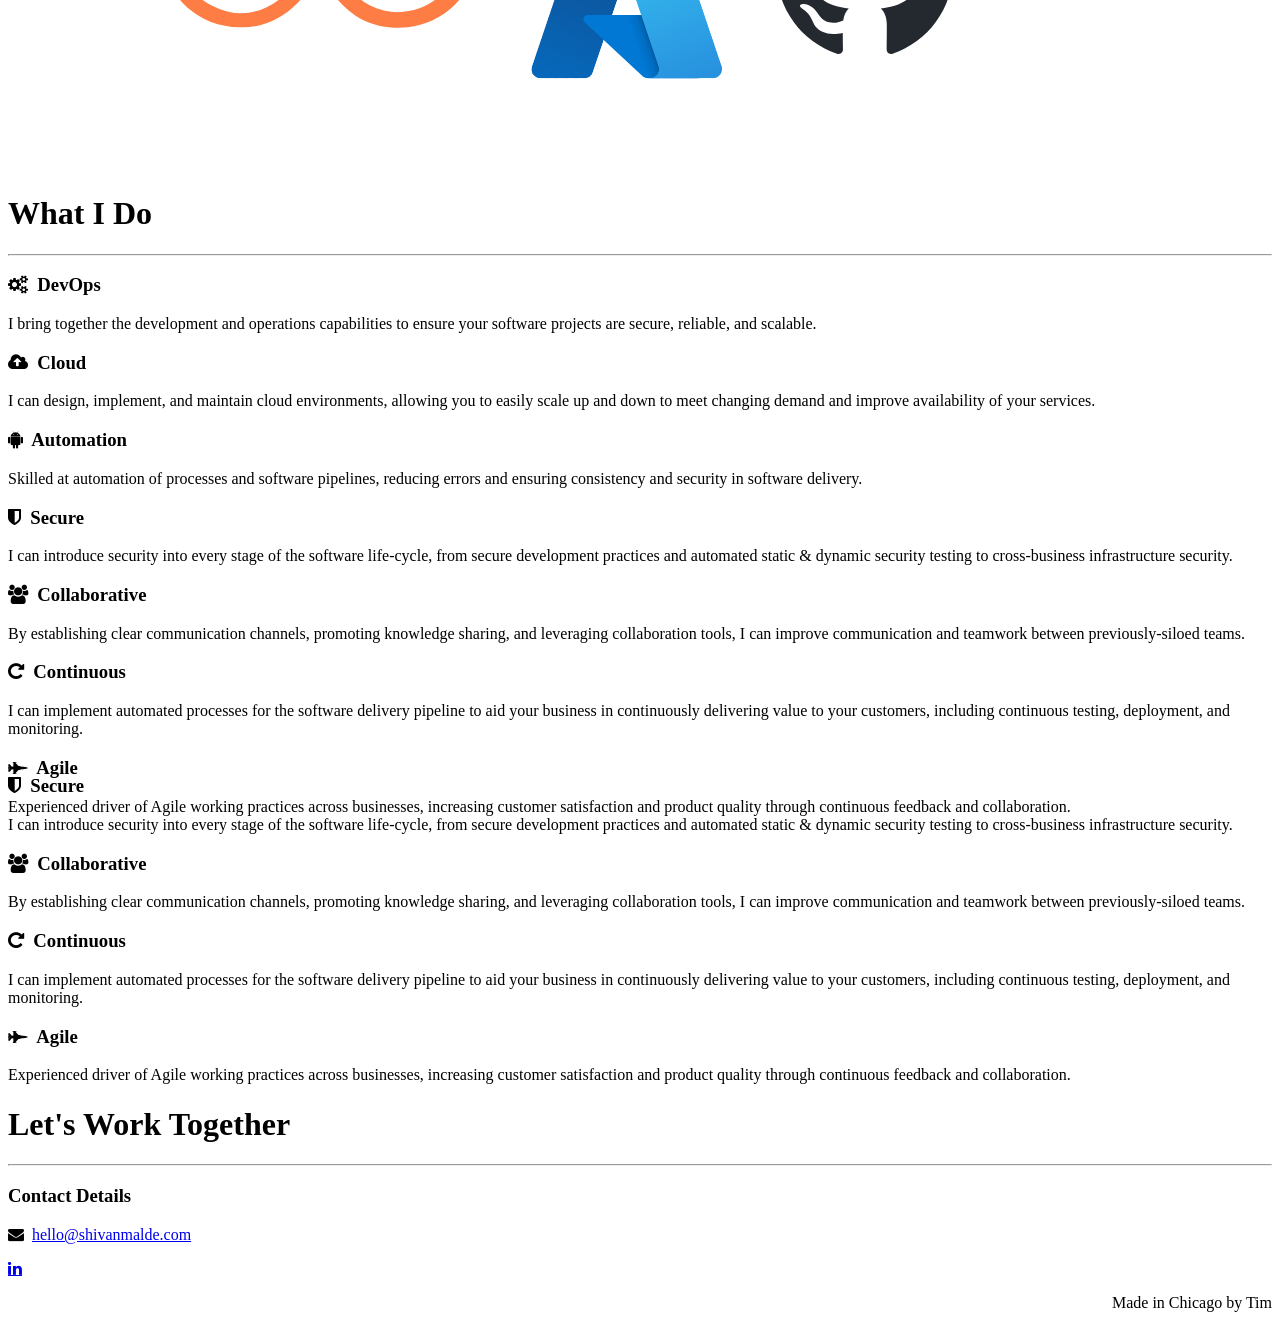
==== commit f635479c: "New theme hugo-profile" ====
--- a/src/index.html
+++ b/src/index.html
@@ -12,7 +12,7 @@
   <meta name="author" content="Shivan Malde">
   <link rel='stylesheet' href='https://netdna.bootstrapcdn.com/font-awesome/4.7.0/css/font-awesome.min.css'>
   <link rel='stylesheet' href='https://fonts.googleapis.com/css?family=Raleway:100,500'>
-  <link rel="stylesheet" href="./style.css">
+  <link rel="stylesheet" href="./src/style.css">
 
 </head>
 
